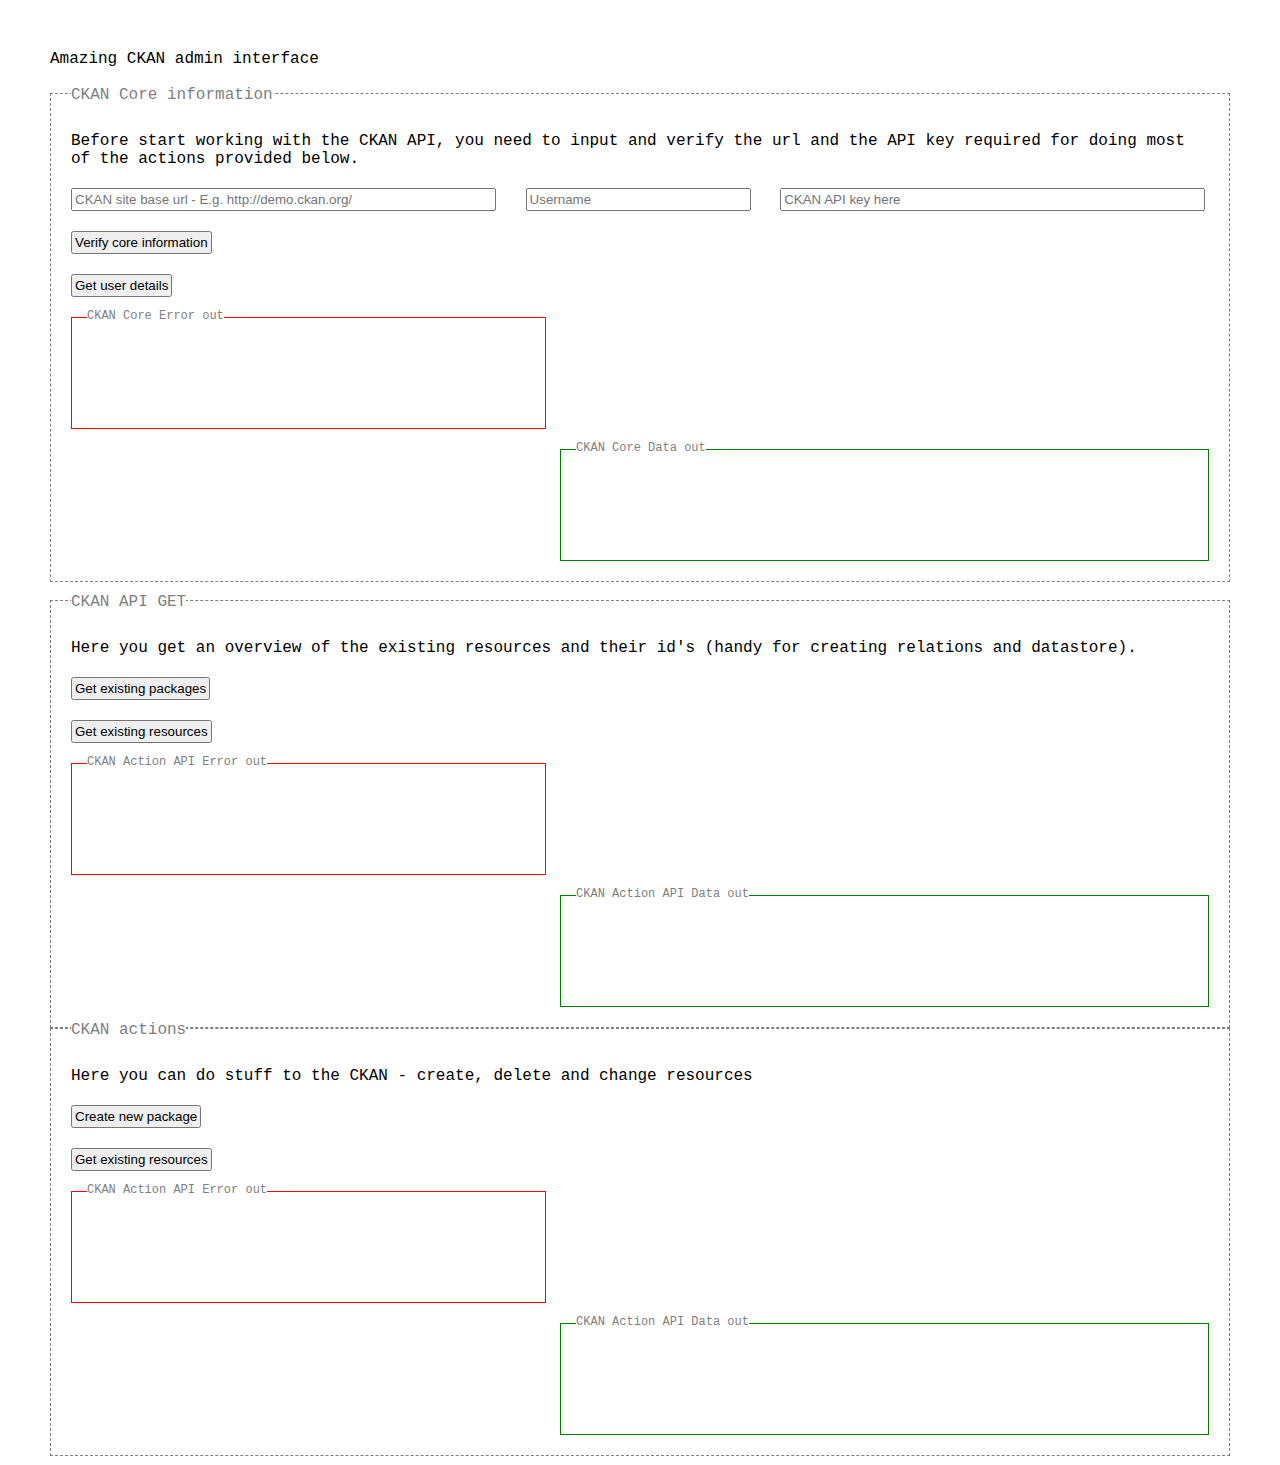
==== index.html @ d0d65f55 "Initial commit with all the local files :)" ====
<!DOCTYPE html PUBLIC "-//W3C//DTD HTML 4.01//EN">
<html>
	<head>
		<title>
			CKAN JS admin interface
		</title>
		<link rel="stylesheet" type="text/css" href="css/main.css">
		<meta charset="UTF-8">
	</head>
	<body>
		<div id="header">Amazing CKAN admin interface</div>
		<div id="ckan_core" class="ckan_box">
			<span class="box_title">CKAN Core information</span>
			<p>
				   Before start working with the CKAN API, you need to input and verify the url and the API key required for doing most of the actions provided below.
			</p>
			<input id="ckan_url" type="text" placeholder="CKAN site base url - E.g. http://demo.ckan.org/" size="50">
			<input id="ckan_user" type="text" placeholder="Username" size="25">
			<input id="apikey" type="text" placeholder="CKAN API key here" size="50">
			<input id="core_verify" value="Verify core information" type="button"><br><input id="core_user_details" value="Get user details" type="button"><br>
			<div class="response_wrapper">
				<div id="ckan_core_err" class="error_out">
					<span class="box_title">CKAN Core Error out</span>
				</div>
			
				<div id="ckan_core_data" class="data_out">
					<span class="box_title">CKAN Core Data out</span>
				</div>
			</div>
		</div>
		<br />
		<div id="ckan_action_get" class="ckan_box">
			<span class="box_title">CKAN API GET</span>
			<p>
				Here you get an overview of the existing resources and their id's (handy for creating relations and datastore).
			</p>
			<input id="AAPI_get_packages" value="Get existing packages" type="button"><br>
			<input id="XXX" value="Get existing resources" type="button"><br>
			<div class="response_wrapper">
				<div id="ckan_core_err" class="error_out">
					<span class="box_title">CKAN Action API Error out</span>
				</div>
			
				<div id="ckan_core_data" class="data_out">
					<span class="box_title">CKAN Action API Data out</span>
				</div>
			</div>
		</div>
		
		<div id="ckan_actions" class="ckan_box">
			<span class="box_title">CKAN actions</span>
			<p>
				Here you can do stuff to the CKAN - create, delete and change resources
			</p>
			<input id="AAPI_create_package" value="Create new package" type="button"><br>
			
			<!-- Form responding to the needed api calls, fields and records -->
			
			<input id="XXX" value="Get existing resources" type="button"><br>
			<div class="response_wrapper">
				<div id="ckan_core_err" class="error_out">
					<span class="box_title">CKAN Action API Error out</span>
				</div>

				<div id="ckan_core_data" class="data_out">
					<span class="box_title">CKAN Action API Data out</span>
				</div>
			</div>
		</div>
		
<script src="js/jq1.9.js" type="text/javascript"></script>
<script src="js/json2.js" type="text/javascript"></script>
<script src="js/CKANapi.js" type="text/javascript"></script>
<script src="js/CKANajax.js" type="text/javascript"></script>
<script src="js/CKANadmin.js" type="text/javascript"></script>
	</body>
</html>
---- css/main.css ----
body {
	margin: 50px 50px auto;
	text-align:center;
	font-family: Monospace, Sans-serif;
}

#header {
	text-align:left;
	margin-bottom:25px;
}

#ckan_core {

	
}



.ckan_box {
	text-align:left;
	padding:10px;
	border: 1px dashed grey;
}

.ckan_box .box_title {
	top:-18px;
}

.ckan_box p {
	margin:10px;
}

.box_title {
	position:relative;
	top:-1px;
	left:10px;
	background: white;
	color:grey;
	
}

.response_wrapper {
	overflow:hidden;
}

.response_wrapper .box_title {
	position:relative;
	top:-14px;
	left:10px;
	background: white;
	color:grey;
}


.error_out {
	min-height: 100px;
	border: 1px solid red;
	margin:10px;
	padding:5px;
	font-size: 75%;
	display:inline;
	float:left;
	color:red;
	width:40%;
}
.data_out {
	min-height: 100px;
	border: 1px solid green;
	margin:10px;
	padding:5px;
	font-size: 75%;
	display:inline;
	float:right;
	width:55%;
	color:green;
}


input {
	padding:2px;
	margin:10px;
}
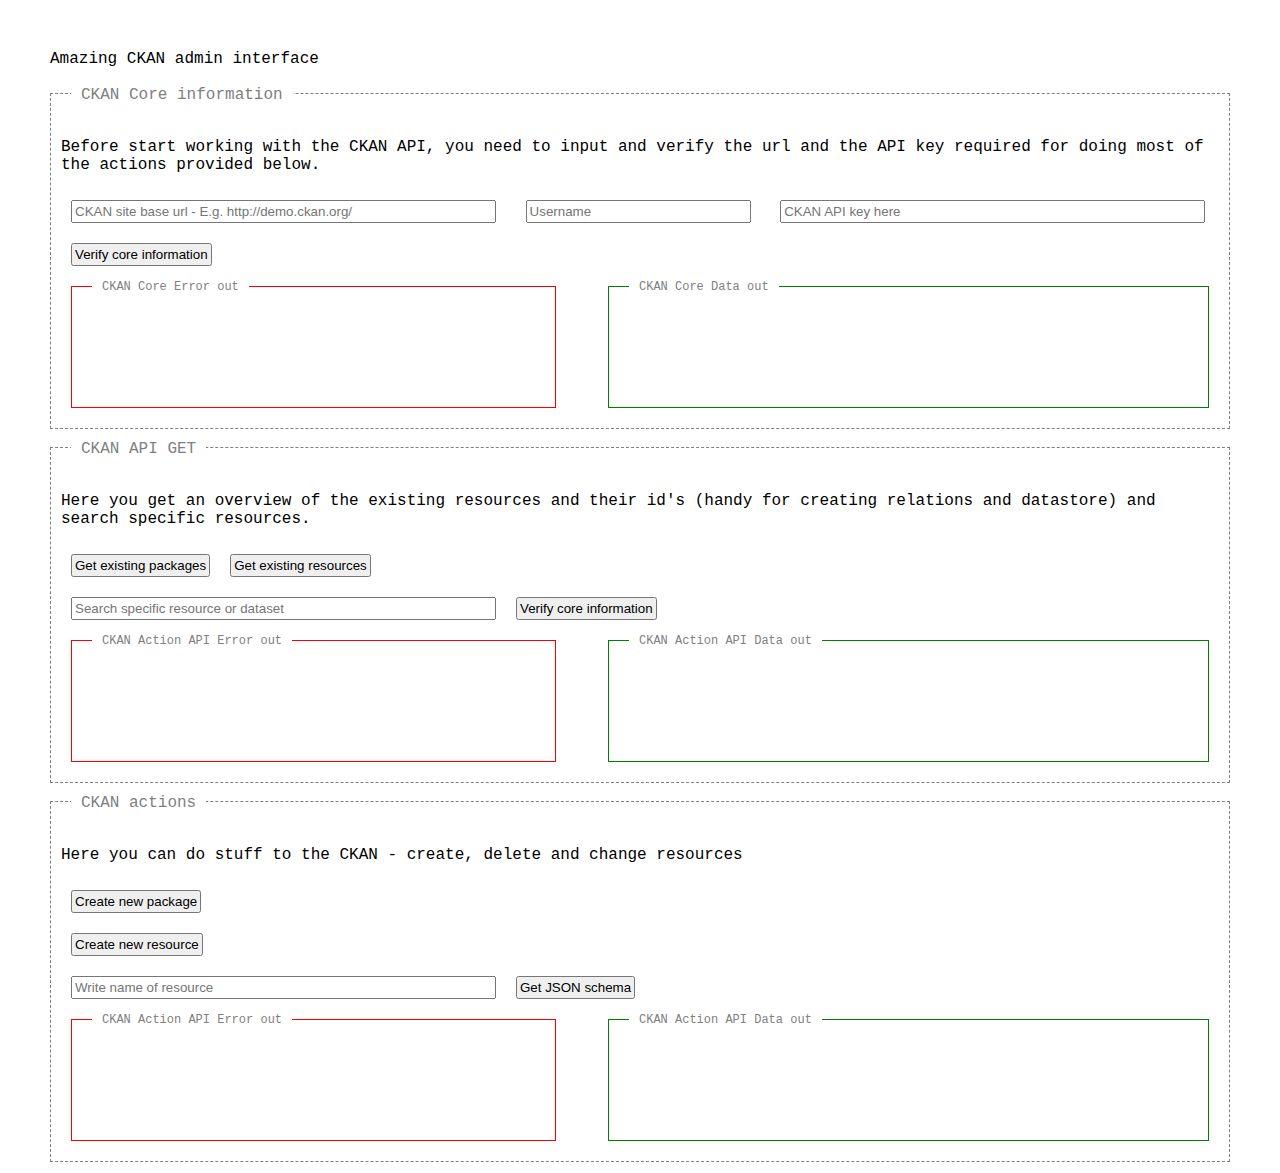
==== commit 9b08400d: "Last today" ====
--- a/index.html
+++ b/index.html
@@ -17,7 +17,7 @@
 			<input id="ckan_url" type="text" placeholder="CKAN site base url - E.g. http://demo.ckan.org/" size="50">
 			<input id="ckan_user" type="text" placeholder="Username" size="25">
 			<input id="apikey" type="text" placeholder="CKAN API key here" size="50">
-			<input id="core_verify" value="Verify core information" type="button"><br><input id="core_user_details" value="Get user details" type="button"><br>
+			<input id="core_verify" value="Verify core information" type="button"><br>
 			<div class="response_wrapper">
 				<div id="ckan_core_err" class="error_out">
 					<span class="box_title">CKAN Core Error out</span>
@@ -32,37 +32,43 @@
 		<div id="ckan_action_get" class="ckan_box">
 			<span class="box_title">CKAN API GET</span>
 			<p>
-				Here you get an overview of the existing resources and their id's (handy for creating relations and datastore).
+				Here you get an overview of the existing resources and their id's (handy for creating relations and datastore)
+                and search specific resources.
 			</p>
-			<input id="AAPI_get_packages" value="Get existing packages" type="button"><br>
-			<input id="XXX" value="Get existing resources" type="button"><br>
+			<input id="get_packages" value="Get existing packages" type="button"><input id="get_resources" value="Get existing resources" type="button"><br>
+            <input id="search" type="text" placeholder="Search specific resource or dataset" size="50"><input id="api_search" value="Verify core information" type="button"><br>
 			<div class="response_wrapper">
-				<div id="ckan_core_err" class="error_out">
+				<div id="ckan_get_err" class="error_out">
 					<span class="box_title">CKAN Action API Error out</span>
 				</div>
 			
-				<div id="ckan_core_data" class="data_out">
+				<div id="ckan_get_data" class="data_out">
 					<span class="box_title">CKAN Action API Data out</span>
 				</div>
 			</div>
 		</div>
-		
+		<br />
 		<div id="ckan_actions" class="ckan_box">
 			<span class="box_title">CKAN actions</span>
 			<p>
 				Here you can do stuff to the CKAN - create, delete and change resources
 			</p>
-			<input id="AAPI_create_package" value="Create new package" type="button"><br>
-			
+			<input id="create_package" value="Create new package" type="button"><br>
+
 			<!-- Form responding to the needed api calls, fields and records -->
 			
-			<input id="XXX" value="Get existing resources" type="button"><br>
+			<input id="create_resource" value="Create new resource" type="button"><br>
+
+            <!-- Form responding to the needed api calls, fields and records -->
+
+            <input id="resource_name" type="text" placeholder="Write name of resource" size="50"><input id="get_json" value="Get JSON schema" type="button"><br>
+
 			<div class="response_wrapper">
-				<div id="ckan_core_err" class="error_out">
+				<div id="ckan_action_err" class="error_out">
 					<span class="box_title">CKAN Action API Error out</span>
 				</div>
 
-				<div id="ckan_core_data" class="data_out">
+				<div id="ckan_action_data" class="data_out">
 					<span class="box_title">CKAN Action API Data out</span>
 				</div>
 			</div>
--- a/css/main.css
+++ b/css/main.css
@@ -23,21 +23,20 @@
 }
 
 .ckan_box .box_title {
+    position:relative;
 	top:-18px;
+    left:10px;
+    padding: 0px 10px;
+    background: white;
+    color:grey;
+}
 }
 
 .ckan_box p {
 	margin:10px;
 }
 
-.box_title {
-	position:relative;
-	top:-1px;
-	left:10px;
-	background: white;
-	color:grey;
-	
-}
+
 
 .response_wrapper {
 	overflow:hidden;
@@ -45,10 +44,11 @@
 
 .response_wrapper .box_title {
 	position:relative;
-	top:-14px;
+	top:-17px;
 	left:10px;
 	background: white;
-	color:grey;
+    padding: 0px 10px;
+
 }
 
 
@@ -56,7 +56,7 @@
 	min-height: 100px;
 	border: 1px solid red;
 	margin:10px;
-	padding:5px;
+	padding:10px;
 	font-size: 75%;
 	display:inline;
 	float:left;
@@ -67,14 +67,21 @@
 	min-height: 100px;
 	border: 1px solid green;
 	margin:10px;
-	padding:5px;
+	padding:10px;
 	font-size: 75%;
 	display:inline;
 	float:right;
-	width:55%;
+	width:50%;
 	color:green;
 }
 
+.error_out p {
+    margin: 0px 0px 5px 0px;
+}
+
+.data_out p{
+    margin: 0px 0px 5px 0px;
+}
 
 input {
 	padding:2px;
